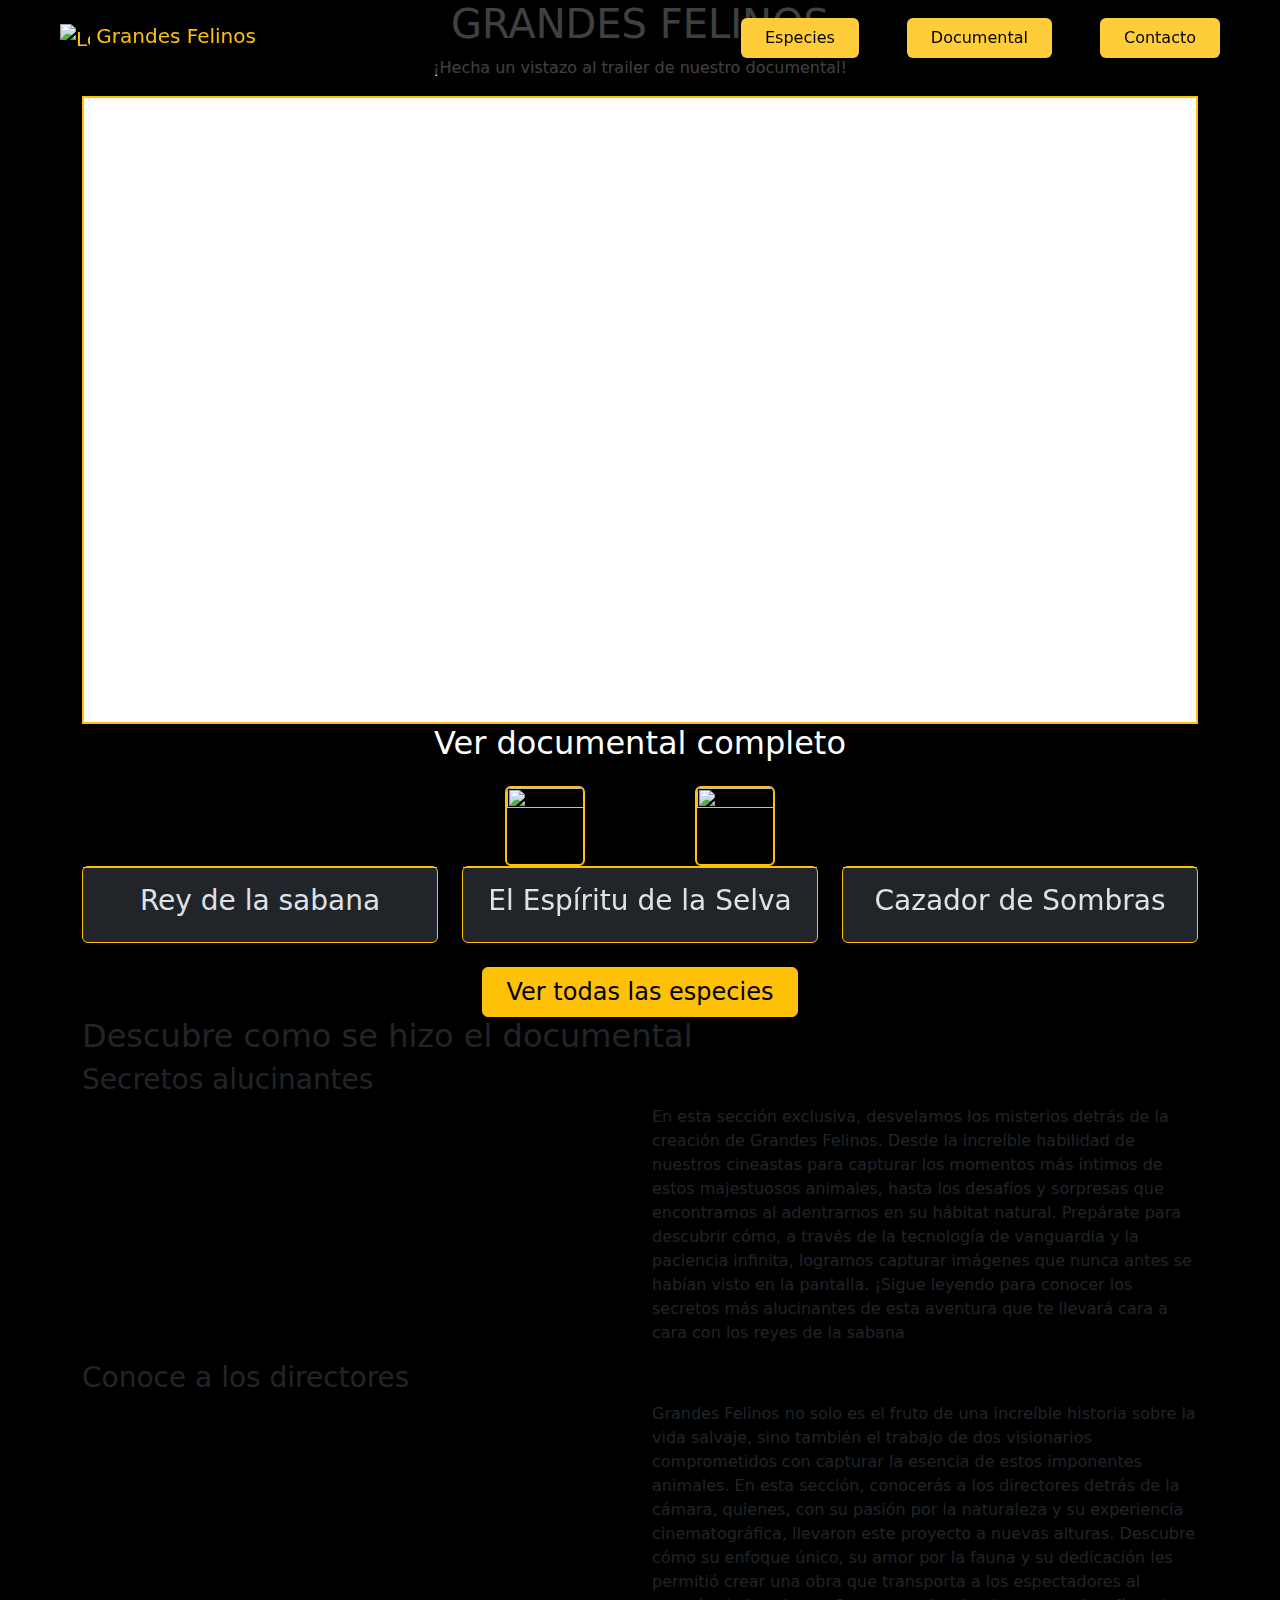
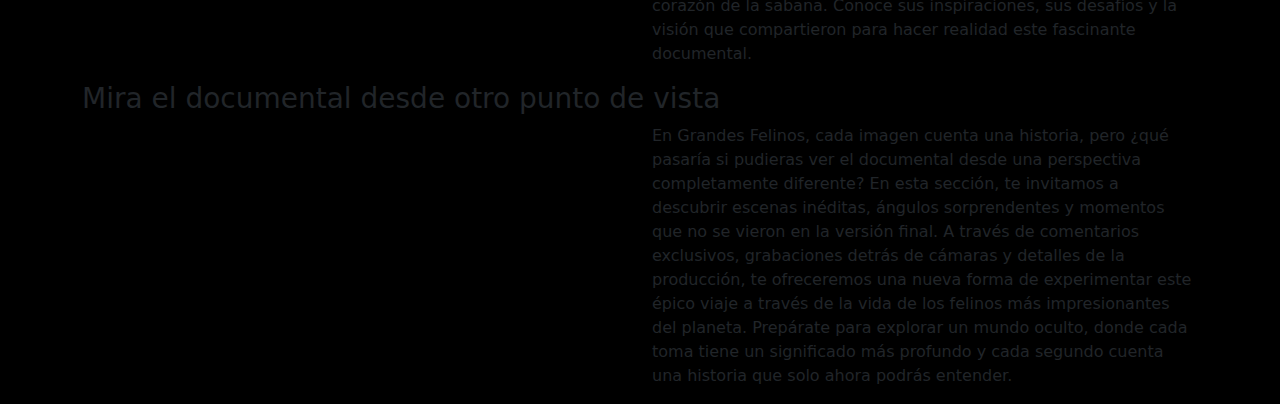
==== html/index.html @ f0380896 "primer commit" ====
<!DOCTYPE html>
<html lang="en">
<head>
    <meta charset="UTF-8">
    <meta name="viewport" content="width=device-width, initial-scale=1.0">
    <title>Document</title>
    <link rel="stylesheet" href="../css/style.css">
    <link href="https://cdn.jsdelivr.net/npm/bootstrap@5.3.3/dist/css/bootstrap.min.css" rel="stylesheet" integrity="sha384-QWTKZyjpPEjISv5WaRU9OFeRpok6YctnYmDr5pNlyT2bRjXh0JMhjY6hW+ALEwIH" crossorigin="anonymous">
    <link rel="preconnect" href="https://fonts.googleapis.com">
    <link rel="preconnect" href="https://fonts.gstatic.com" crossorigin>
    <link href="https://fonts.googleapis.com/css2?family=Figtree:ital,wght@0,300..900;1,300..900&display=swap" rel="stylesheet">
</head>
<body>
    <header>
        <nav class="navbar navbar-expand-lg px-5 py-3 bg-black bg-opacity-75 position-fixed w-100" data-bs-theme="dark">
            <div class="container-fluid">
                <a class="navbar-brand text-warning" href="#">
                    <img src="../img/icon/logo.svg" alt="Logo" width="30" height="30" class="d-inline-block align-text-top">
                    Grandes Felinos
                </a>
                <button class="navbar-toggler" type="button" data-bs-toggle="collapse" data-bs-target="#navbarSupportedContent" aria-controls="navbarSupportedContent" aria-expanded="false" aria-label="Toggle navigation">
                    <span class="navbar-toggler-icon"></span>
                </button>
                <div class="collapse navbar-collapse" id="navbarSupportedContent">
                    <ul class="navbar-nav ms-auto mb-2 mb-lg-0">
                        <li class="nav-item">
                            <a class="nav-link active btn btn-warning px-lg-4 mt-2 mt-lg-0 text-black" aria-current="page" href="especies.html">Especies</a>
                        </li>
                        <li class="nav-item mx-lg-5">
                            <a class="nav-link active btn btn-warning px-lg-4 my-1 my-lg-0 text-black" aria-current="page" href="documental.html">Documental</a>
                        </li>
                        <li class="nav-item">
                            <a class="nav-link active btn btn-warning px-lg-4 text-black" aria-current="page" href="contacto.html">Contacto</a>
                        </li>
                    </ul>
                </div>
            </div>
        </nav>
    </header>
    <main class="bg-black">
        <section id="banner">

        </section>
        <section id="trailer" data-bs-theme="dark">
            <div class="container">
                <div class="row">
                    <div class="col-12 text-center text-white">
                        <h1>GRANDES FELINOS</h1>
                        <p>¡Hecha un vistazo al trailer de nuestro documental!</p>
                        <div class="ratio ratio-16x9">
                            <iframe class="border border-2 border-warning" width="1980" height="720" src="https://www.youtube.com/embed/p5MyUBDRt3Y?modestbranding=1&showinfo=0" title="Tres leones se enfrentan a un macho que invade su territorio | National Geographic España" allowfullscreen></iframe>
                        </div>
                    </div>
                    <div class="col-12 text-center">
                        <h2 class="text-white">Ver documental completo</h2>
                        <div class="row text-center text-black d-flex justify-content-center mt-4">
                            <div class="col-sm-2 mb-2 mb-sm-0">
                                <a href="https://www.netflix.com/es/"><img src="../img/icon/netflix.svg" class="img-fluid rounded border border-2 border-warning" alt="" width="80" height="80"></a>
                            </div>
                            <div class="col-sm-2">
                                <a href="https://www.primevideo.com/addons?ref_=DVM_PDS_AMC_ES_mi_C_mkw_sVkBBGSgD-dc_pcrid_598740011971&mrntrk=slid__pgrid_116201187727_pgeo_9199027_x__adext__ptid_kwd-8308794909&gad_source=1&gclid=CjwKCAiAp4O8BhAkEiwAqv2UqHWpnvQIH_jsN2qxLy7pMa_lzCsA2CyUFVVv_ukA5n2LT52mG3dDaBoCQR0QAvD_BwE"><img src="../img/icon/amazon.png" class="img-fluid rounded border border-2 border-warning" alt="" width="80" height="80"></a>
                            </div>
                        </div>
                    </div>
                    
                </div>
        </section>
        <section id="resumen_especies" class="d-flex justify-content-center align-items-center" data-bs-theme="dark">
            <div class="container">
                <div class="row text-center">
                    <div class="col-md-4">
                        <div class="card border border-warning">
                        <img src="../img/gatos/leon.jpg" class="card-img-top" alt="">
                        <div class="card-body border-top border-warning">
                            <h3 class="card-title">Rey de la sabana</h3>
                        </div>
                        </div>
                    </div>
                    <div class="col-md-4 my-4 my-md-0">
                        <div class="card border border-warning">
                        <img src="../img/gatos/tigre.jpg" class="card-img-top" alt="">
                        <div class="card-body border-top border-warning">
                            <h3 class="card-title">El Espíritu de la Selva</h3>
                        </div>
                        </div>
                    </div>
                    <div class="col-md-4">
                        <div class="card border border-warning">
                        <img src="../img/gatos/pantera.jpg" class="card-img-top" alt="">
                        <div class="card-body border-top border-warning">
                            <h3 class="card-title">Cazador de Sombras</h3>
                        </div>
                        </div>
                    </div>
                    <div class="col-12">
                        <a href="especies.html" class="btn btn-warning mt-4 fs-4 px-4">Ver todas las especies</a>
                    </div>
                </div>
            </div>
        </section>
        <section id="resumen_documental">
            <div class="container">
                <div class="row">
                    <div class="col-12">
                        <h2>Descubre como se hizo el documental</h2>
                        <div class="col-12">
                            <h3>Secretos alucinantes</h3>
                            <div class="row">
                                <div class="col-md-6">
                                    <img src="" alt="">
                                </div>
                                <div class="col-md-6">
                                    <p>En esta sección exclusiva, desvelamos los misterios detrás de la creación de Grandes Felinos. Desde la increíble habilidad de nuestros cineastas para capturar los momentos más íntimos de estos majestuosos animales, hasta los desafíos y sorpresas que encontramos al adentrarnos en su hábitat natural. Prepárate para descubrir cómo, a través de la tecnología de vanguardia y la paciencia infinita, logramos capturar imágenes que nunca antes se habían visto en la pantalla. ¡Sigue leyendo para conocer los secretos más alucinantes de esta aventura que te llevará cara a cara con los reyes de la sabana</p>
                                </div>
                            </div>
                        </div>
                        <div class="col-12">
                            <h3>Conoce a los directores</h3>
                            <div class="row">
                                <div class="col-md-6">
                                    <img src="" alt="">
                                </div>
                                <div class="col-md-6">
                                    <p>Grandes Felinos no solo es el fruto de una increíble historia sobre la vida salvaje, sino también el trabajo de dos visionarios comprometidos con capturar la esencia de estos imponentes animales. En esta sección, conocerás a los directores detrás de la cámara, quienes, con su pasión por la naturaleza y su experiencia cinematográfica, llevaron este proyecto a nuevas alturas. Descubre cómo su enfoque único, su amor por la fauna y su dedicación les permitió crear una obra que transporta a los espectadores al corazón de la sabana. Conoce sus inspiraciones, sus desafíos y la visión que compartieron para hacer realidad este fascinante documental.</p>
                                </div>
                            </div>
                        </div>
                        <div class="col-12">
                            <h3>Mira el documental desde otro punto de vista</h3>
                            <div class="row">
                                <div class="col-md-6">
                                    <img src="" alt="">
                                </div>
                                <div class="col-md-6">
                                    <p>En Grandes Felinos, cada imagen cuenta una historia, pero ¿qué pasaría si pudieras ver el documental desde una perspectiva completamente diferente? En esta sección, te invitamos a descubrir escenas inéditas, ángulos sorprendentes y momentos que no se vieron en la versión final. A través de comentarios exclusivos, grabaciones detrás de cámaras y detalles de la producción, te ofreceremos una nueva forma de experimentar este épico viaje a través de la vida de los felinos más impresionantes del planeta. Prepárate para explorar un mundo oculto, donde cada toma tiene un significado más profundo y cada segundo cuenta una historia que solo ahora podrás entender.</p>
                                </div>
                            </div>
                        </div>
                    </div>
                </div>
            </div>
        </section>
    </main>
    
    <script src="https://cdn.jsdelivr.net/npm/bootstrap@5.3.3/dist/js/bootstrap.bundle.min.js" integrity="sha384-YvpcrYf0tY3lHB60NNkmXc5s9fDVZLESaAA55NDzOxhy9GkcIdslK1eN7N6jIeHz" crossorigin="anonymous"></script>
</body>
</html>
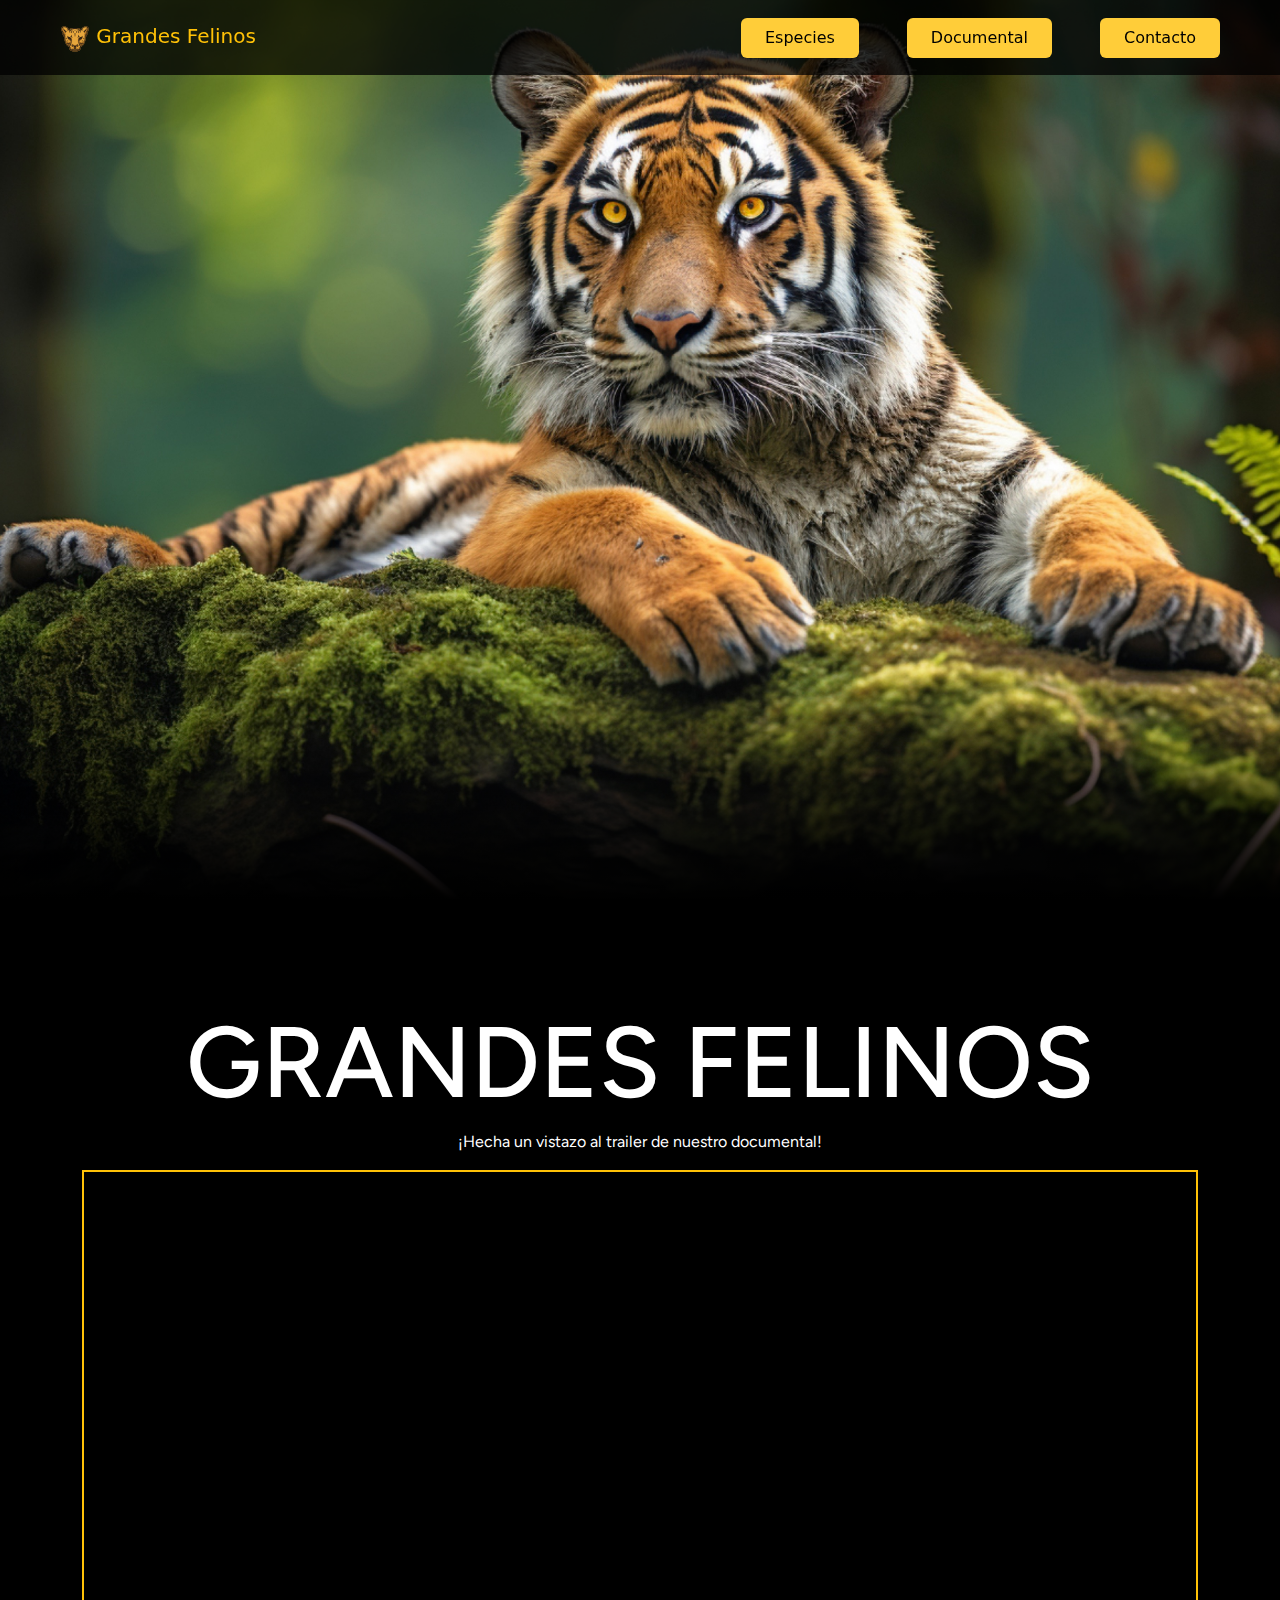
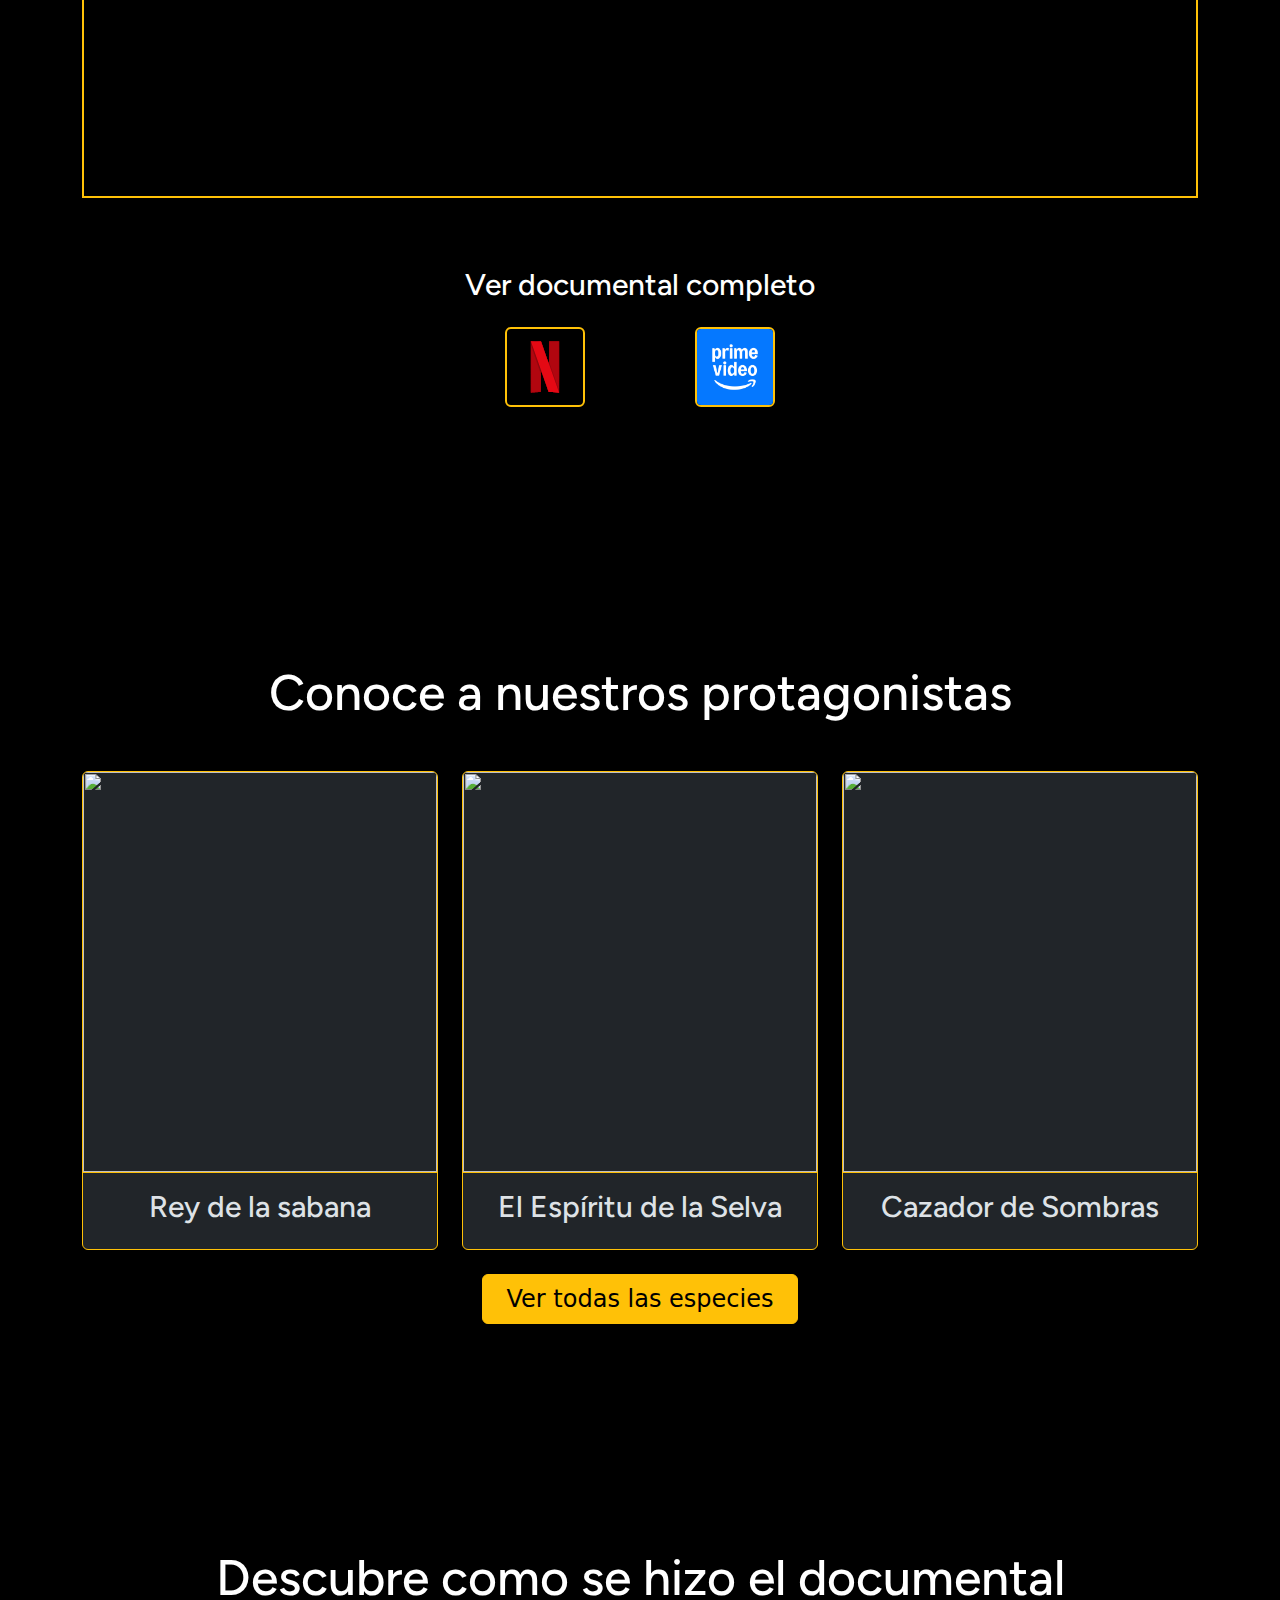
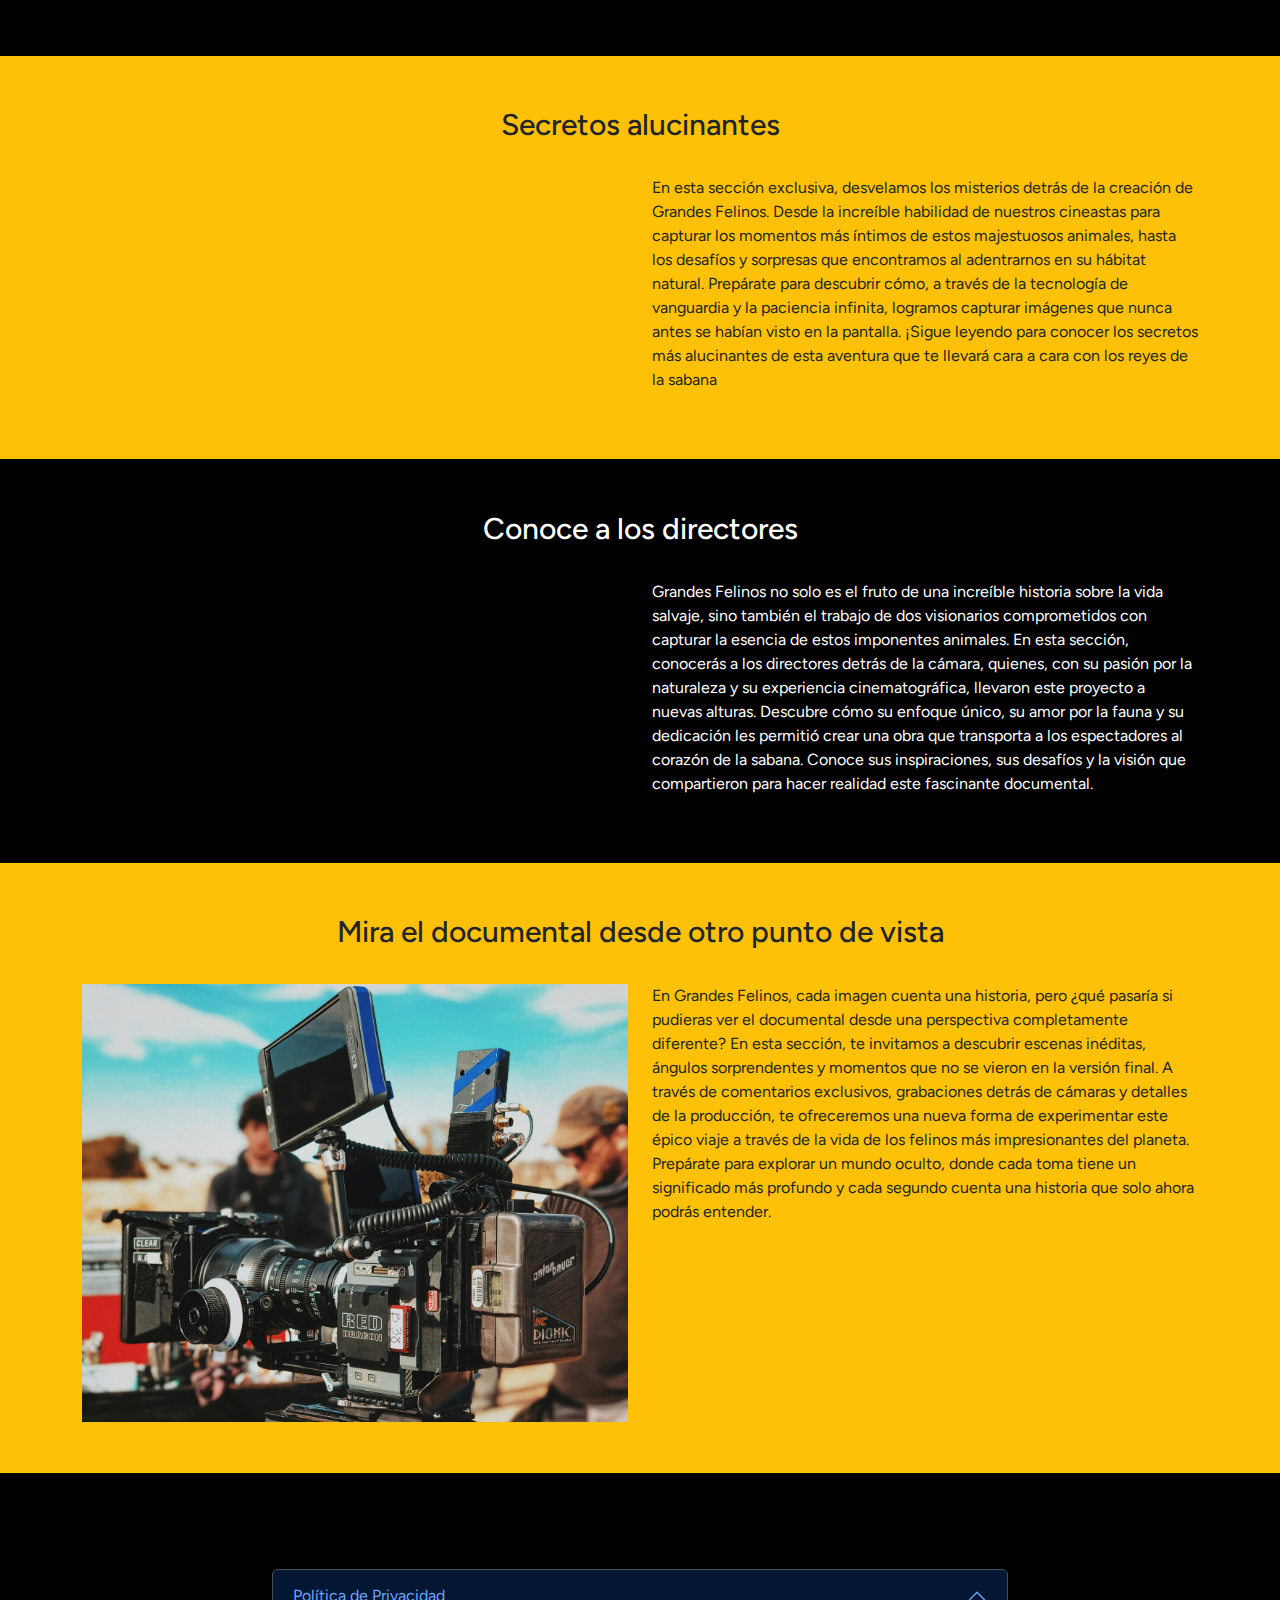
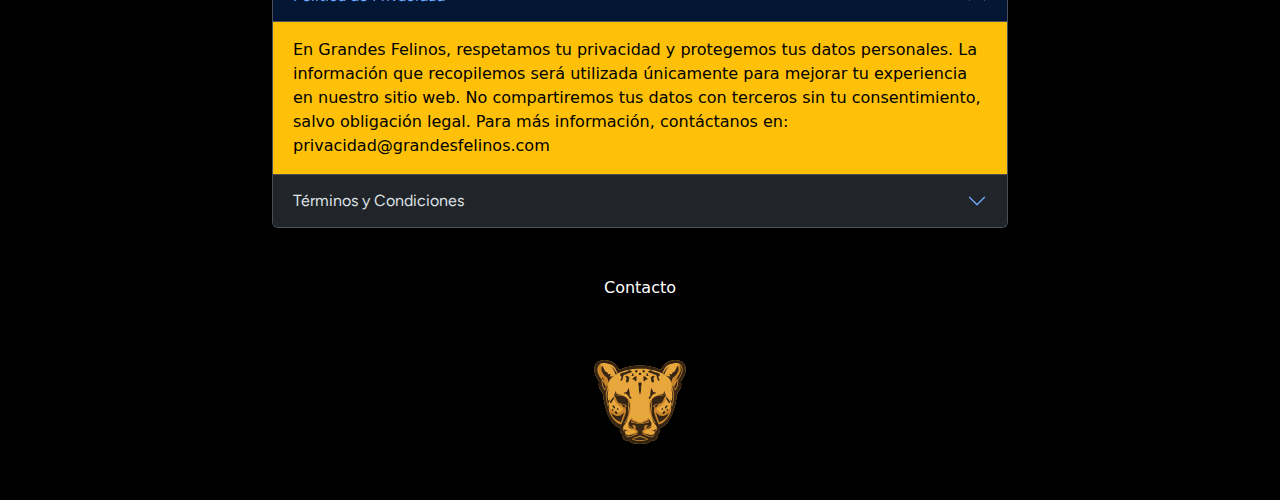
==== commit 98402176: "index terminado" ====
--- a/html/index.html
+++ b/html/index.html
@@ -14,7 +14,7 @@
     <header>
         <nav class="navbar navbar-expand-lg px-5 py-3 bg-black bg-opacity-75 position-fixed w-100" data-bs-theme="dark">
             <div class="container-fluid">
-                <a class="navbar-brand text-warning" href="#">
+                <a class="navbar-brand text-warning" href="index.html">
                     <img src="../img/icon/logo.svg" alt="Logo" width="30" height="30" class="d-inline-block align-text-top">
                     Grandes Felinos
                 </a>
@@ -37,10 +37,12 @@
             </div>
         </nav>
     </header>
+
     <main class="bg-black">
         <section id="banner">
 
         </section>
+
         <section id="trailer" data-bs-theme="dark">
             <div class="container">
                 <div class="row">
@@ -52,7 +54,7 @@
                         </div>
                     </div>
                     <div class="col-12 text-center">
-                        <h2 class="text-white">Ver documental completo</h2>
+                        <h3 class="text-white">Ver documental completo</h3>
                         <div class="row text-center text-black d-flex justify-content-center mt-4">
                             <div class="col-sm-2 mb-2 mb-sm-0">
                                 <a href="https://www.netflix.com/es/"><img src="../img/icon/netflix.svg" class="img-fluid rounded border border-2 border-warning" alt="" width="80" height="80"></a>
@@ -62,11 +64,12 @@
                             </div>
                         </div>
                     </div>
-                    
-                </div>
-        </section>
+                </div>
+        </section>
+
         <section id="resumen_especies" class="d-flex justify-content-center align-items-center" data-bs-theme="dark">
             <div class="container">
+                <h2 class="text-center text-white mb-5">Conoce a nuestros protagonistas</h2>
                 <div class="row text-center">
                     <div class="col-md-4">
                         <div class="card border border-warning">
@@ -98,42 +101,51 @@
                 </div>
             </div>
         </section>
+
         <section id="resumen_documental">
-            <div class="container">
+            <div class="container-fluid py-5">
                 <div class="row">
                     <div class="col-12">
-                        <h2>Descubre como se hizo el documental</h2>
-                        <div class="col-12">
-                            <h3>Secretos alucinantes</h3>
-                            <div class="row">
-                                <div class="col-md-6">
-                                    <img src="" alt="">
+                        <h2 class="text-center text-white my-5">Descubre como se hizo el documental</h2>
+                        <div class="row">
+                            <div class="col-12 bg-warning">
+                                <div class="container">
+                                <h3 class="text-center">Secretos alucinantes</h3>
+                                <div class="row">
+                                    <div class="col-md-6">
+                                        <img src="../img/documental/documental (1).jpg" alt="" class="img-fluid mb-4 mb-md-0">
+                                    </div>
+                                    <div class="col-md-6">
+                                        <p class="text-center text-md-start">En esta sección exclusiva, desvelamos los misterios detrás de la creación de Grandes Felinos. Desde la increíble habilidad de nuestros cineastas para capturar los momentos más íntimos de estos majestuosos animales, hasta los desafíos y sorpresas que encontramos al adentrarnos en su hábitat natural. Prepárate para descubrir cómo, a través de la tecnología de vanguardia y la paciencia infinita, logramos capturar imágenes que nunca antes se habían visto en la pantalla. ¡Sigue leyendo para conocer los secretos más alucinantes de esta aventura que te llevará cara a cara con los reyes de la sabana</p>
+                                    </div>
                                 </div>
-                                <div class="col-md-6">
-                                    <p>En esta sección exclusiva, desvelamos los misterios detrás de la creación de Grandes Felinos. Desde la increíble habilidad de nuestros cineastas para capturar los momentos más íntimos de estos majestuosos animales, hasta los desafíos y sorpresas que encontramos al adentrarnos en su hábitat natural. Prepárate para descubrir cómo, a través de la tecnología de vanguardia y la paciencia infinita, logramos capturar imágenes que nunca antes se habían visto en la pantalla. ¡Sigue leyendo para conocer los secretos más alucinantes de esta aventura que te llevará cara a cara con los reyes de la sabana</p>
+                            </div>
+                            </div>
+                            <div class="col-12">
+                                <div class="container text-white">
+                                    <h3 class="text-center">Conoce a los directores</h3>
+                                    <div class="row">
+                                        <div class="col-md-6">
+                                            <img src="../img/documental/documental (2).jpg" alt="" class="img-fluid mb-4 mb-md-0">
+                                        </div>
+                                        <div class="col-md-6">
+                                            <p class="text-center text-md-start">Grandes Felinos no solo es el fruto de una increíble historia sobre la vida salvaje, sino también el trabajo de dos visionarios comprometidos con capturar la esencia de estos imponentes animales. En esta sección, conocerás a los directores detrás de la cámara, quienes, con su pasión por la naturaleza y su experiencia cinematográfica, llevaron este proyecto a nuevas alturas. Descubre cómo su enfoque único, su amor por la fauna y su dedicación les permitió crear una obra que transporta a los espectadores al corazón de la sabana. Conoce sus inspiraciones, sus desafíos y la visión que compartieron para hacer realidad este fascinante documental.</p>
+                                        </div>
+                                    </div>
                                 </div>
                             </div>
-                        </div>
-                        <div class="col-12">
-                            <h3>Conoce a los directores</h3>
-                            <div class="row">
-                                <div class="col-md-6">
-                                    <img src="" alt="">
+                            <div class="col-12 bg-warning">
+                                <div class="container">
+                                    <h3 class="text-center">Mira el documental desde otro punto de vista</h3>
+                                    <div class="row">
+                                        <div class="col-md-6">
+                                            <img src="../img/documental/documental (3).jpg" alt="" class="img-fluid mb-4 mb-md-0">
+                                        </div>
+                                        <div class="col-md-6">
+                                            <p class="text-center text-md-start">En Grandes Felinos, cada imagen cuenta una historia, pero ¿qué pasaría si pudieras ver el documental desde una perspectiva completamente diferente? En esta sección, te invitamos a descubrir escenas inéditas, ángulos sorprendentes y momentos que no se vieron en la versión final. A través de comentarios exclusivos, grabaciones detrás de cámaras y detalles de la producción, te ofreceremos una nueva forma de experimentar este épico viaje a través de la vida de los felinos más impresionantes del planeta. Prepárate para explorar un mundo oculto, donde cada toma tiene un significado más profundo y cada segundo cuenta una historia que solo ahora podrás entender.</p>
+                                        </div>
+                                    </div>
                                 </div>
-                                <div class="col-md-6">
-                                    <p>Grandes Felinos no solo es el fruto de una increíble historia sobre la vida salvaje, sino también el trabajo de dos visionarios comprometidos con capturar la esencia de estos imponentes animales. En esta sección, conocerás a los directores detrás de la cámara, quienes, con su pasión por la naturaleza y su experiencia cinematográfica, llevaron este proyecto a nuevas alturas. Descubre cómo su enfoque único, su amor por la fauna y su dedicación les permitió crear una obra que transporta a los espectadores al corazón de la sabana. Conoce sus inspiraciones, sus desafíos y la visión que compartieron para hacer realidad este fascinante documental.</p>
-                                </div>
-                            </div>
-                        </div>
-                        <div class="col-12">
-                            <h3>Mira el documental desde otro punto de vista</h3>
-                            <div class="row">
-                                <div class="col-md-6">
-                                    <img src="" alt="">
-                                </div>
-                                <div class="col-md-6">
-                                    <p>En Grandes Felinos, cada imagen cuenta una historia, pero ¿qué pasaría si pudieras ver el documental desde una perspectiva completamente diferente? En esta sección, te invitamos a descubrir escenas inéditas, ángulos sorprendentes y momentos que no se vieron en la versión final. A través de comentarios exclusivos, grabaciones detrás de cámaras y detalles de la producción, te ofreceremos una nueva forma de experimentar este épico viaje a través de la vida de los felinos más impresionantes del planeta. Prepárate para explorar un mundo oculto, donde cada toma tiene un significado más profundo y cada segundo cuenta una historia que solo ahora podrás entender.</p>
-                                </div>
                             </div>
                         </div>
                     </div>
@@ -141,7 +153,49 @@
             </div>
         </section>
     </main>
-    
+
+    <footer class="bg-black py-5" data-bs-theme="dark">
+        <div class="container">
+            <div class="row">
+                <div class="col-12 col-lg-8 mx-auto">
+                    <div class="accordion" id="accordionExample">
+                        <div class="accordion-item">
+                          <h2 class="accordion-header">
+                            <button class="accordion-button" type="button" data-bs-toggle="collapse" data-bs-target="#collapseOne" aria-expanded="true" aria-controls="collapseOne">
+                            Política de Privacidad
+                            </button>
+                          </h2>
+                          <div id="collapseOne" class="accordion-collapse collapse show bg-warning" data-bs-parent="#accordionExample">
+                            <div class="accordion-body text-black">
+                                En Grandes Felinos, respetamos tu privacidad y protegemos tus datos personales. La información que recopilemos será utilizada únicamente para mejorar tu experiencia en nuestro sitio web. No compartiremos tus datos con terceros sin tu consentimiento, salvo obligación legal.
+                                Para más información, contáctanos en: privacidad@grandesfelinos.com
+                            </div>
+                          </div>
+                        </div>
+                        <div class="accordion-item">
+                          <h2 class="accordion-header">
+                            <button class="accordion-button collapsed" type="button" data-bs-toggle="collapse" data-bs-target="#collapseTwo" aria-expanded="false" aria-controls="collapseTwo">
+                            Términos y Condiciones
+                            </button>
+                          </h2>
+                          <div id="collapseTwo" class="accordion-collapse collapse bg-warning" data-bs-parent="#accordionExample">
+                            <div class="accordion-body text-black">
+                                El uso de este sitio web implica la aceptación de nuestros términos. El contenido proporcionado es solo para fines informativos y está sujeto a cambios sin previo aviso. Está prohibida la reproducción total o parcial del material sin autorización.
+                                Para cualquier consulta, escríbenos a: legal@grandesfelinos.com
+                            </div>
+                          </div>
+                        </div>
+                      </div>
+                </div>
+                <div class="col-12 text-white text-center mt-5 mb-1">
+                    <a class="link-warning text-white link-offset-2 link-offset-3-hover link-underline link-underline-opacity-0 link-underline-opacity-75-hover" href="contacto.html">Contacto</a>
+                </div>
+                <div class="col-12 d-flex justify-content-center">
+                    <a href="index.html"><img src="../img/icon/logo.svg" alt="" width="100px" class="mt-5"></a>
+                </div>
+            </div>
+        </div>
+    </footer>
     <script src="https://cdn.jsdelivr.net/npm/bootstrap@5.3.3/dist/js/bootstrap.bundle.min.js" integrity="sha384-YvpcrYf0tY3lHB60NNkmXc5s9fDVZLESaAA55NDzOxhy9GkcIdslK1eN7N6jIeHz" crossorigin="anonymous"></script>
 </body>
 </html>--- a/css/style.css
+++ b/css/style.css
@@ -0,0 +1,166 @@
+.figtree {
+  font-family: "Figtree", serif;
+  font-optical-sizing: auto;
+  font-weight: 900;
+  font-style: normal;
+}
+
+h1, h2, h3, h4, h5, p{
+    font-family: "Figtree", serif;
+}
+
+h2{
+    font-size: 50px !important;
+}
+
+h3{
+    font-size: 30px !important;
+}
+
+@media screen and (max-width: 1000px) {
+    h2{
+        font-size: 40px !important;
+    }
+    
+    h3{
+        font-size: 20px !important;
+    }
+}
+
+@media screen and (max-width: 710px) {
+    h2{
+        font-size: 30px !important;
+    }
+    
+}
+
+
+.navbar{
+    z-index: 9999;
+}
+/*INDEX*/
+#banner{
+    width: 100%;
+    height: 100vh;
+    background: linear-gradient(to bottom, rgba(0, 0, 0, 0) 80%, rgba(0, 0, 0, 1)), url(../img/banner/banner.jpg);
+    background-size: cover;
+    background-position: center center;
+}
+
+@media screen and (max-width: 1000px) {
+    #banner{
+        height: 80vh;
+    }
+}
+
+@media screen and (max-width: 800px) {
+    #banner{
+        height: 60vh;
+    }
+}
+
+#trailer{
+    margin-top: 8%;
+    padding-bottom: 10%;
+    .row{
+        >.col-12:first-child{
+            >h1{
+                font-size: 100px;
+            }
+        }
+        >.col-12:last-child{
+            margin-top: 6%;
+        }
+    }
+}
+
+@media screen and (max-width: 1000px) {
+    #trailer>.container>.row>.col-12:first-child>h1{
+        font-size: 60px;  
+    }
+}
+
+@media screen and (max-width: 800px) {
+    #trailer>.container>.row>.col-12:first-child{
+        >h1{
+            font-size: 50px;  
+        }
+        >p{
+            font-size: 12px;
+        }
+    }
+}
+
+@media screen and (max-width: 500px) {
+    #trailer>.container>.row>.col-12:first-child>h1{
+        font-size: 40px;  
+    }
+}
+
+#resumen_especies{
+    width: 100%;
+    padding: 10% 0;
+    background: linear-gradient(to bottom, rgba(0, 0, 0, 1) 0%, rgba(0, 0, 0, 0) 50%, rgba(0, 0, 0, 1) 100%), url(../img/banner/hojas.jpg);
+    background-size: cover;
+    background-position: center center;
+
+    >.container>.row>.col-md-4>.card{
+        >img{
+            height: 400px;
+            object-fit: cover;
+        }
+        >div>h3{
+            font-size: 30px;
+        }
+    }
+}
+
+@media screen and (max-width: 1200px) {
+    #resumen_especies>.container>.row>.col-md-4>.card{
+        >img{
+            height: 300px;
+        }
+        >div>h3{
+            font-size: 20px;
+        }
+    }
+}
+
+@media screen and (max-width: 1000px) {
+    #resumen_especies>.container>.row>.col-md-4>.card{
+        >img{
+            height: 200px;
+        }
+        >div>h3{
+            font-size: 15px;
+        }
+    }
+}
+
+@media screen and (max-width: 800px) {
+    #resumen_especies{
+        padding: 20% 0;
+        >.container>.row>.col-md-4{
+            >.card{
+                width: 80%;
+                margin: 0 auto;
+                >img{
+                    height: 300px;
+                }
+                >div>h3{
+                    font-size: 30px;
+                }
+            }
+        }
+    }
+}
+
+#resumen_documental{
+    >.container-fluid>.row>.col-12>.row>.col-12{
+        padding: 4% 0;
+        >.container>h3{
+            margin-bottom: 3% ;
+        }
+    }
+}
+
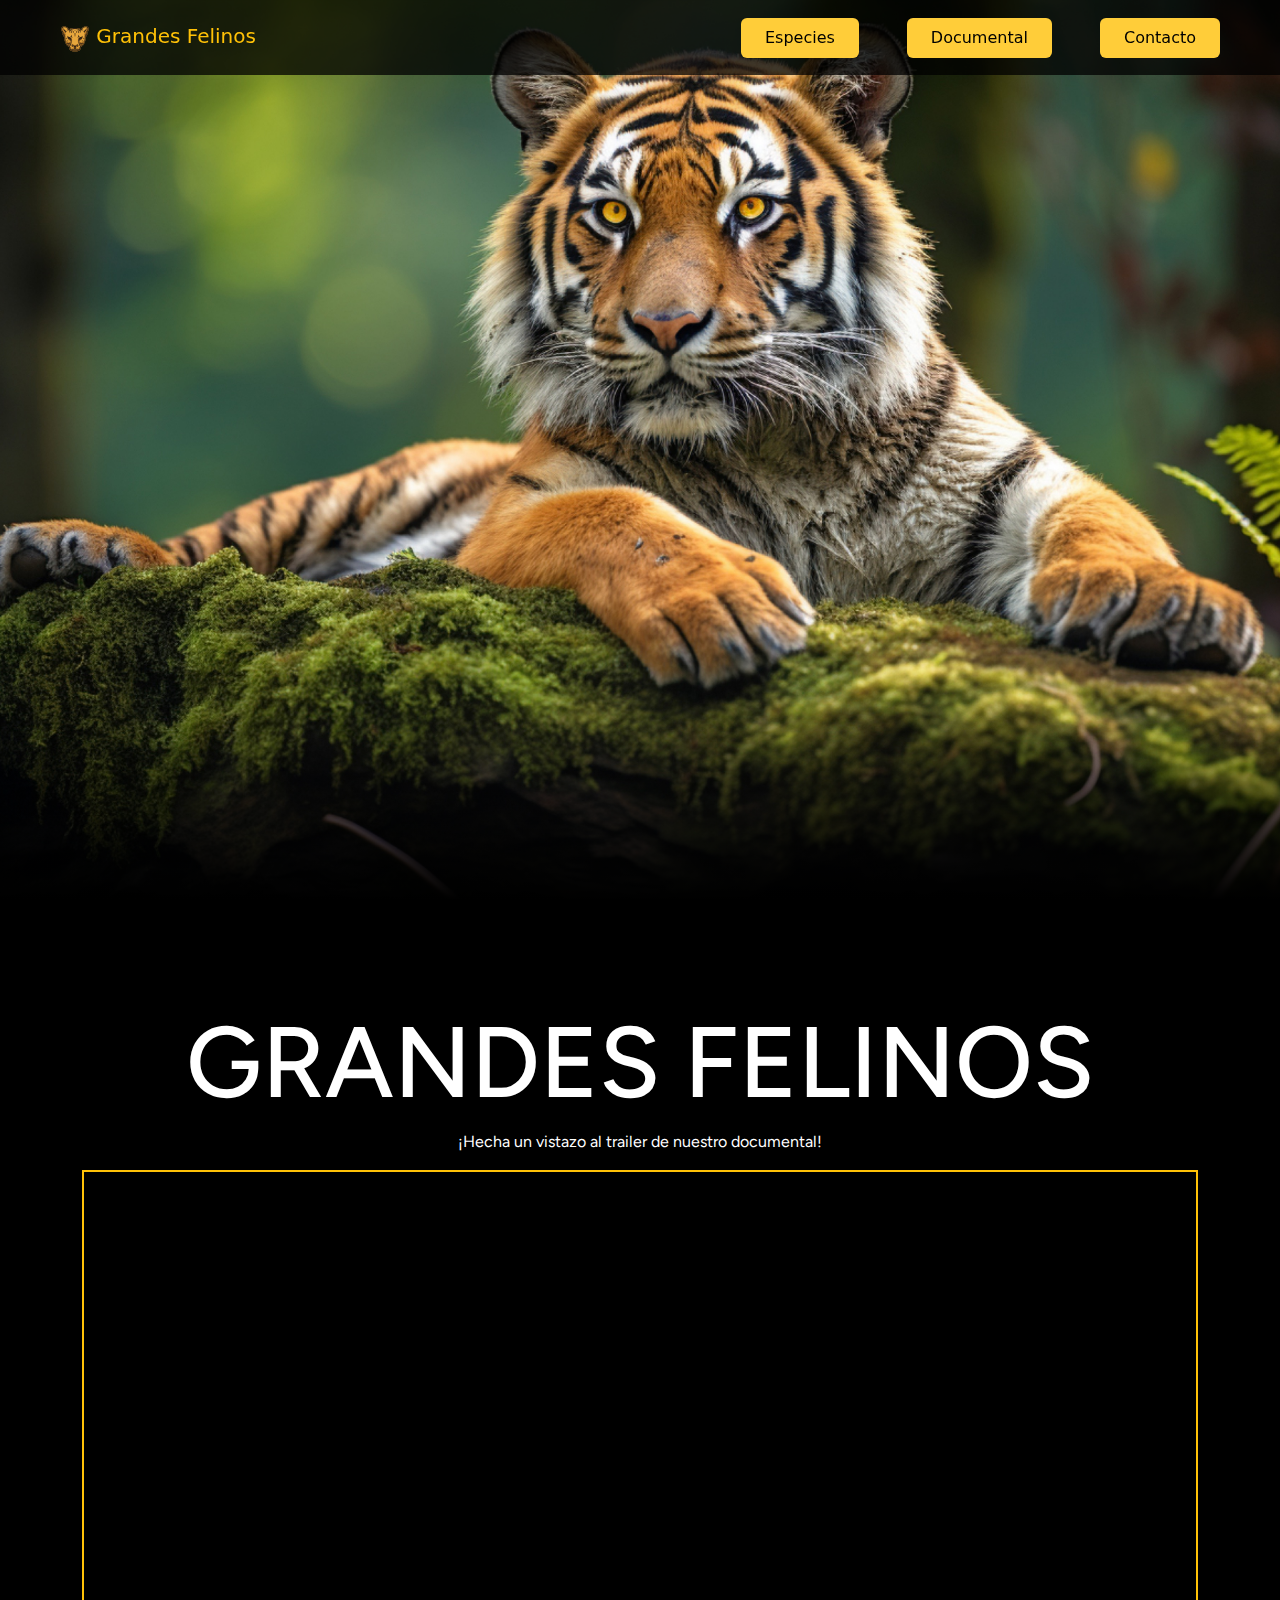
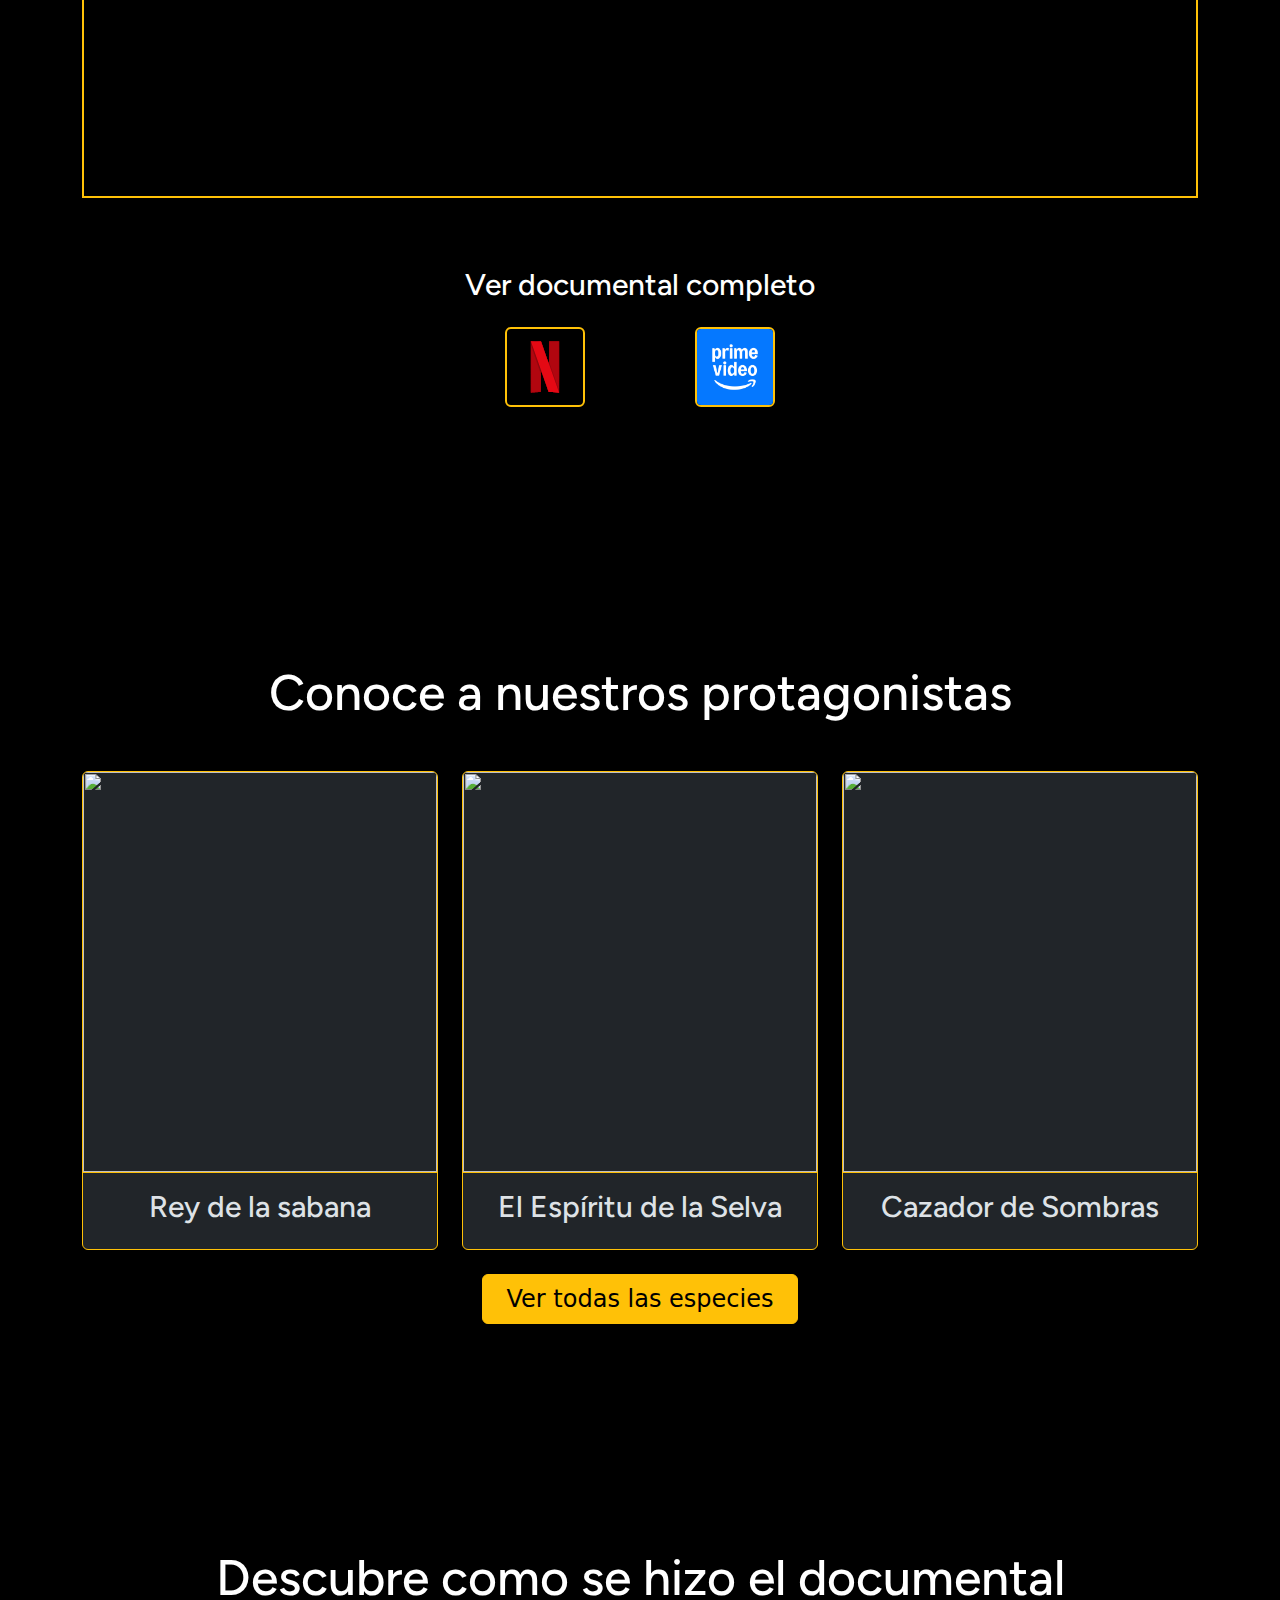
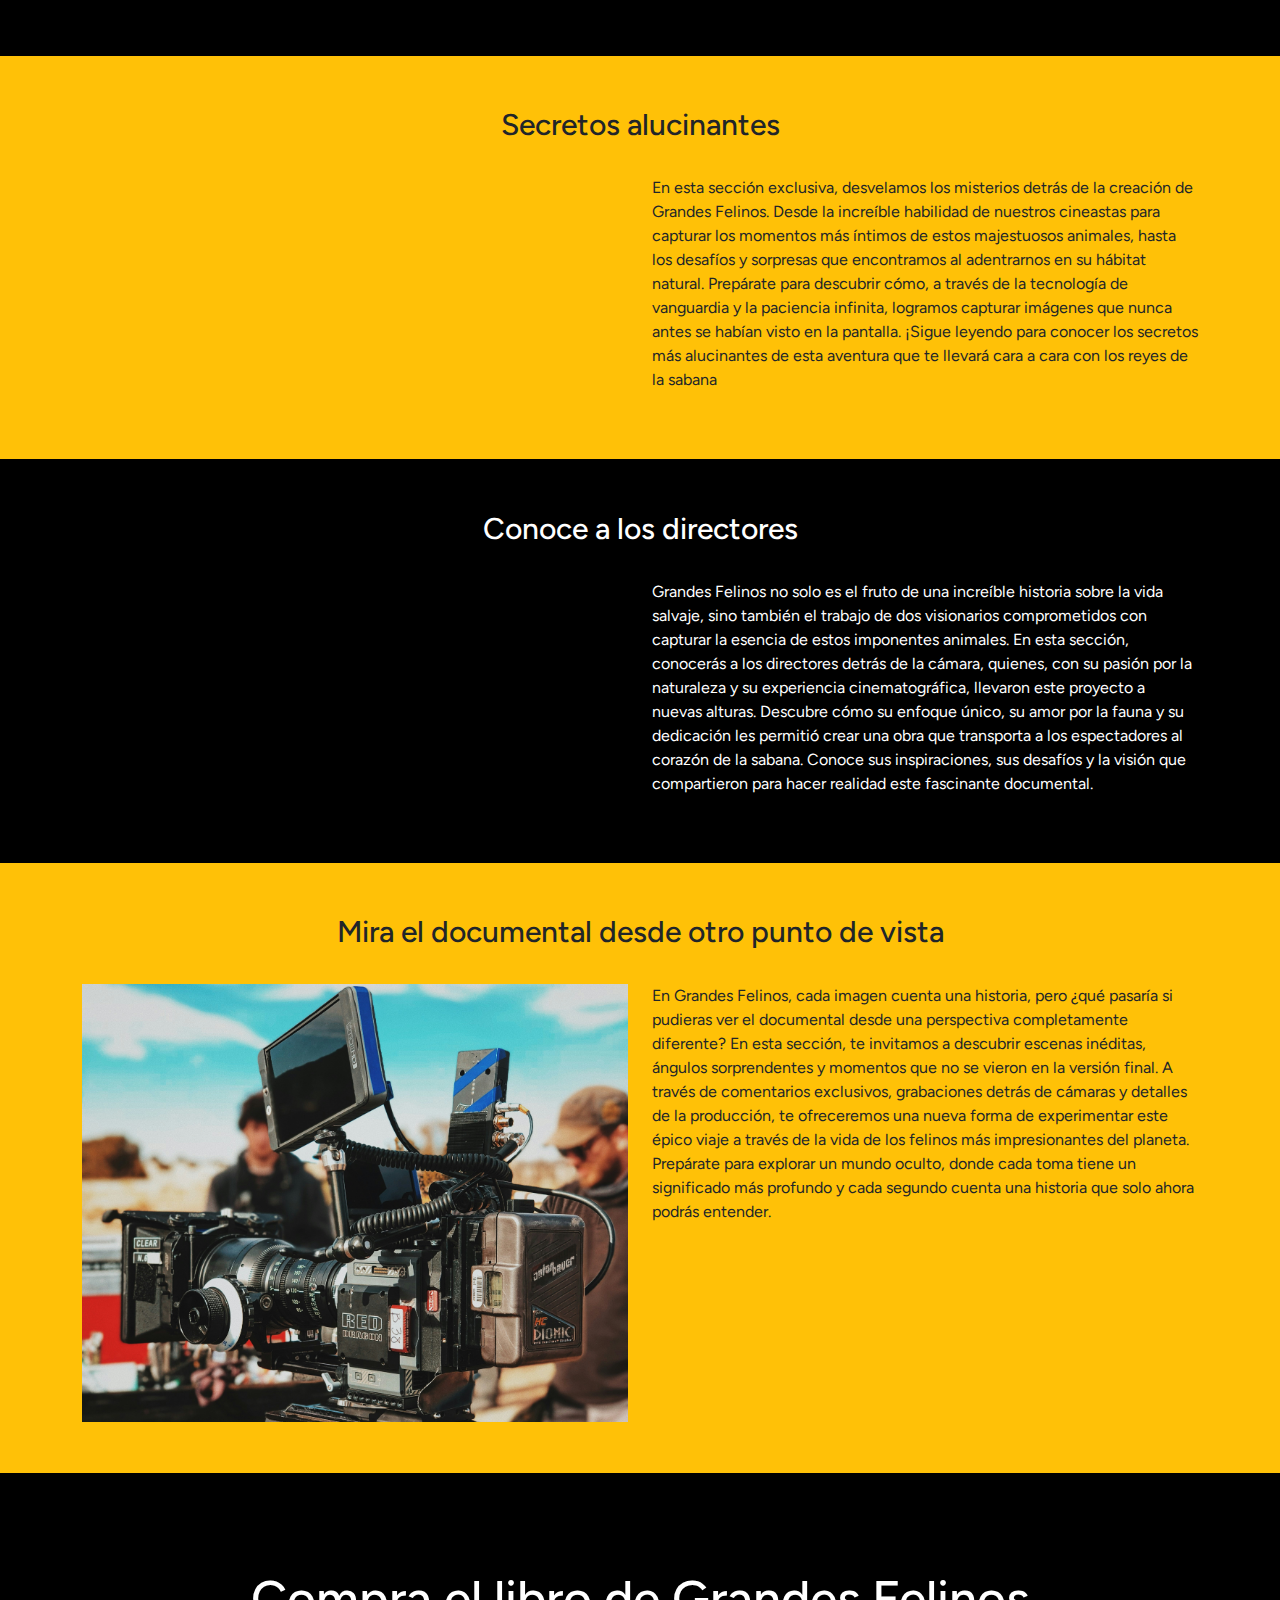
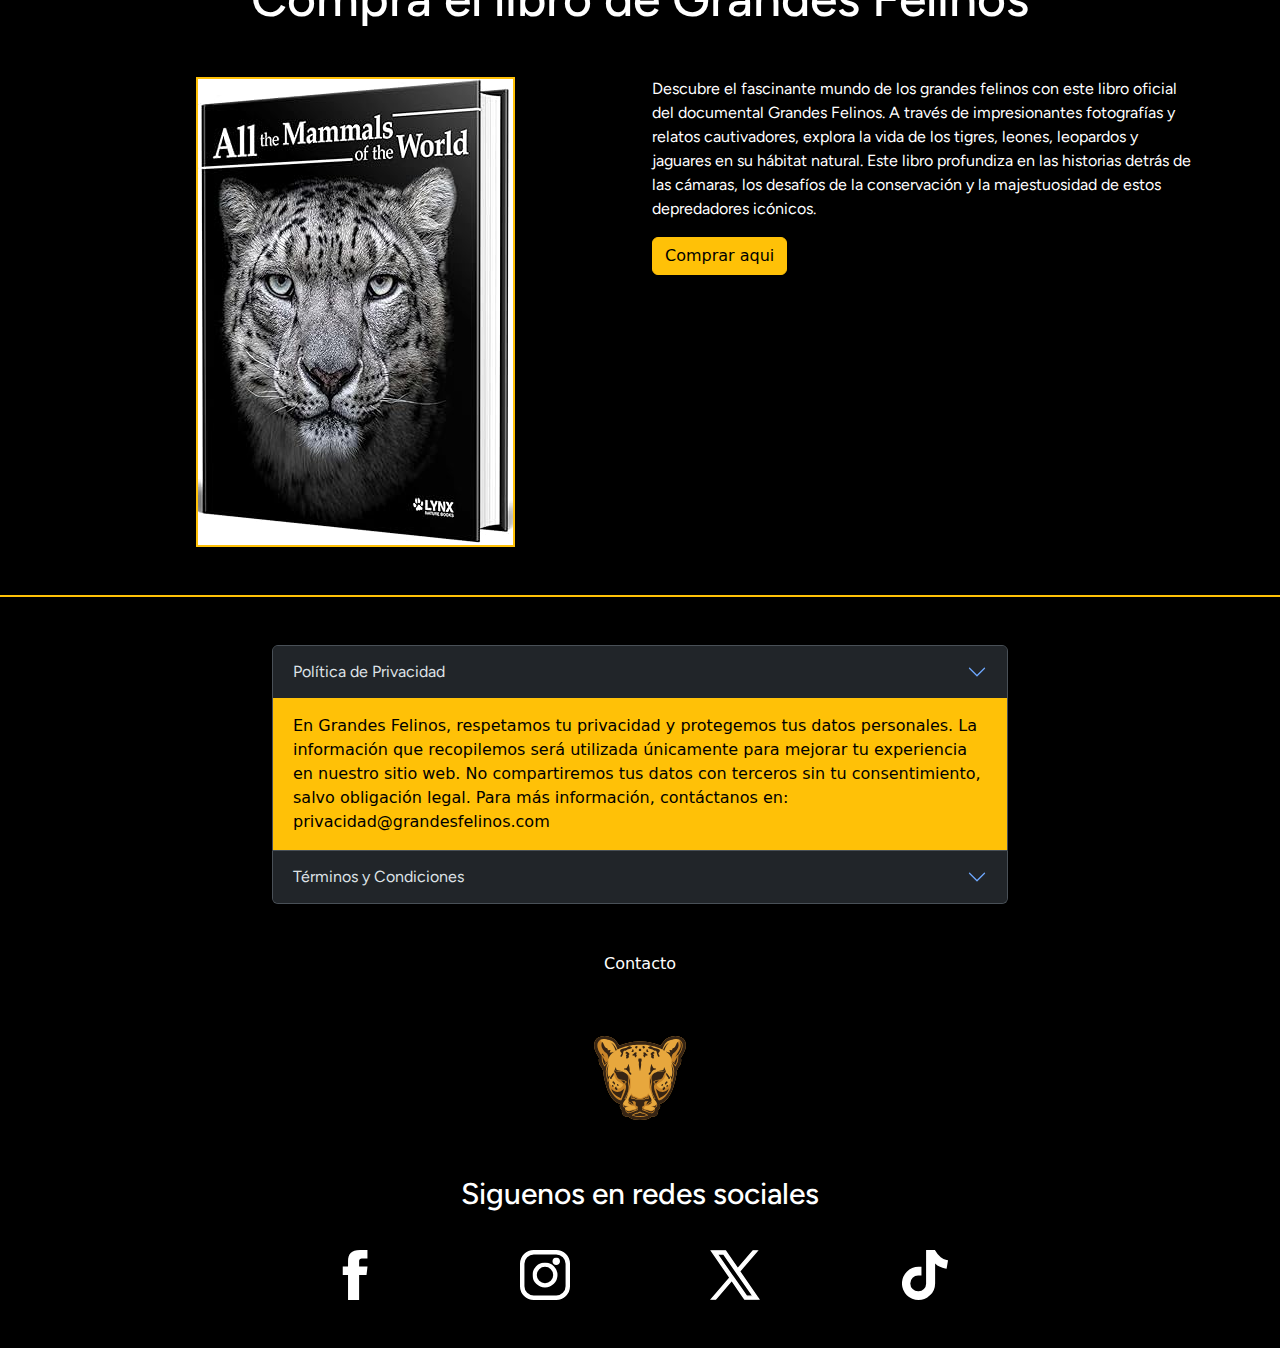
==== commit 090967da: "otro commit" ====
--- a/html/index.html
+++ b/html/index.html
@@ -152,16 +152,32 @@
                 </div>
             </div>
         </section>
+        <section id="libro" class="border-bottom border-2 border-warning pb-5">
+            <h2 class="text-center text-white my-5 ">Compra el libro de Grandes Felinos</h2>
+            <div class="container">
+                <div class="row">
+                    <div class="col-md-6 d-flex justify-content-center pb-5 pb-md-0">
+                        <img src="../img/libro/libro.jpg" alt="" class="border border-2 border-warning img-fluid ">
+                    </div>
+                    <div class="col-md-6 text-center text-md-start">
+                        <p class="text-white">Descubre el fascinante mundo de los grandes felinos con este libro oficial del documental Grandes Felinos. A través de impresionantes fotografías y relatos cautivadores, explora la vida de los tigres, leones, leopardos y jaguares en su hábitat natural. Este libro profundiza en las historias detrás de las cámaras, los desafíos de la conservación y la majestuosidad de estos depredadores icónicos.</p>
+                        <a href="https://www.amazon.es/Mammals-completo-mam%C3%ADferos-Nature-COLECCION/dp/8416728666/ref=asc_df_8416728666?mcid=e38b8666e8b43fbcb90a4d8a91f6fdca&tag=googshopes-21&linkCode=df0&hvadid=699740312373&hvpos=&hvnetw=g&hvrand=16750366976319562270&hvpone=&hvptwo=&hvqmt=&hvdev=c&hvdvcmdl=&hvlocint=&hvlocphy=9199027&hvtargid=pla-2387821192752&psc=1&gad_source=1" class="btn btn-warning">Comprar aqui</a>
+                    </div>
+                </div>
+                
+            </div>
+            
+        </section>
     </main>
 
-    <footer class="bg-black py-5" data-bs-theme="dark">
+    <footer id="footer" class="bg-black py-5" data-bs-theme="dark">
         <div class="container">
             <div class="row">
                 <div class="col-12 col-lg-8 mx-auto">
                     <div class="accordion" id="accordionExample">
                         <div class="accordion-item">
                           <h2 class="accordion-header">
-                            <button class="accordion-button" type="button" data-bs-toggle="collapse" data-bs-target="#collapseOne" aria-expanded="true" aria-controls="collapseOne">
+                            <button class="accordion-button collapsed" type="button" data-bs-toggle="collapse" data-bs-target="#collapseOne" aria-expanded="false" aria-controls="collapseOne">
                             Política de Privacidad
                             </button>
                           </h2>
@@ -193,6 +209,25 @@
                 <div class="col-12 d-flex justify-content-center">
                     <a href="index.html"><img src="../img/icon/logo.svg" alt="" width="100px" class="mt-5"></a>
                 </div>
+                <div class="col-8 mx-auto mt-5">
+                    <h3 class="text-white text-center">Siguenos en redes sociales</h3>
+                    <div class="row">
+                        <div class="col-3">
+                            <a href="facebook.com"><img src="../img/icon/facebook.svg" alt=""></a>
+                        </div>
+
+                        <div class="col-3">
+                            <a href="instagram.com"><img src="../img/icon/instagram.svg" alt=""></a>
+                        </div>
+
+                        <div class="col-3">
+                            <a href="twitter.com"><img src="../img/icon/twitter.svg" alt=""></a>
+                        </div>
+                        <div class="col-3">
+                            <a href="tiktok.com"><img src="../img/icon/tiktok.svg" alt=""></a>
+                        </div>
+                    </div>
+                </div>
             </div>
         </div>
     </footer>
--- a/css/style.css
+++ b/css/style.css
@@ -34,10 +34,29 @@
     
 }
 
-
+/*header*/
 .navbar{
     z-index: 9999;
 }
+
+/*footer*/
+#footer{
+    >div.container>div.row>div.col-8>div.row>div.col-3{
+        display: flex;
+        justify-content: center;
+        margin-top: 4%;
+        >a>img{
+            height: 50px;
+            width: 50px;
+            filter: invert(1) brightness(2);
+
+            &:hover{
+                filter: sepia(1) saturate(20) hue-rotate(30deg) brightness(3);
+            }
+        }
+    }
+}
+
 /*INDEX*/
 #banner{
     width: 100%;
